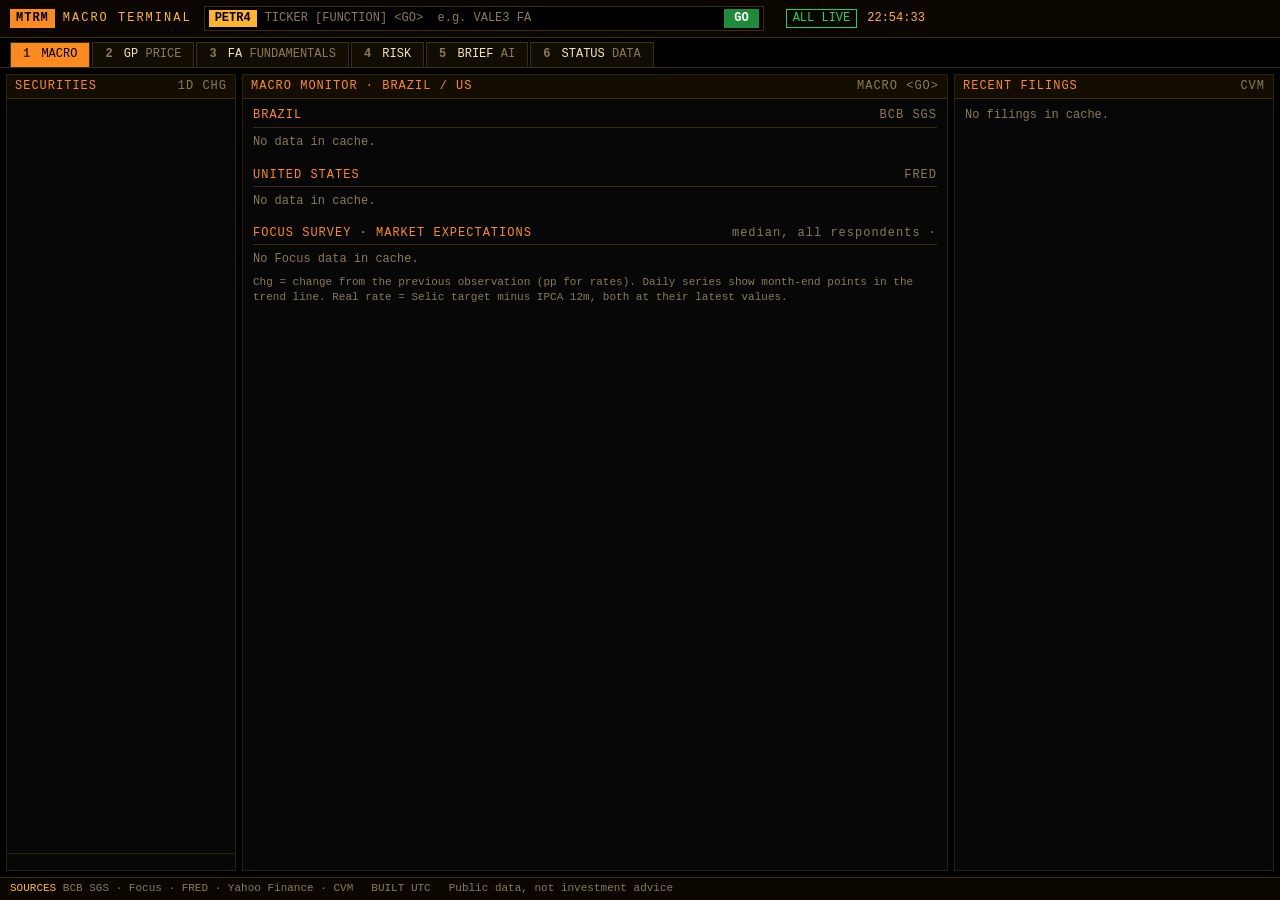
==== web/index.html @ 36a80afa "Macro terminal: data pipeline, static page and AI brief" ====
<!doctype html>
<html lang="en">
<head>
<meta charset="utf-8">
<meta name="viewport" content="width=device-width, initial-scale=1">
<title>Macro Terminal</title>
<meta name="description" content="Terminal-style dashboard of Brazilian and US macro and market data, built from public sources, with an AI daily brief.">
<link rel="icon" href="data:image/svg+xml,%3Csvg xmlns='http://www.w3.org/2000/svg' viewBox='0 0 16 16'%3E%3Crect width='16' height='16' fill='%23000'/%3E%3Cpath d='M2 12 6 7l3 3 5-6' stroke='%23fb8b1e' stroke-width='2' fill='none'/%3E%3C/svg%3E">
<link rel="stylesheet" href="terminal.css">
</head>
<body>
<header class="top">
  <div class="brand"><span class="logo">MTRM</span><span class="brand-name">MACRO TERMINAL</span></div>
  <form class="cmd" id="cmd" autocomplete="off">
    <span class="cmd-sec" id="cmd-sec">PETR4</span>
    <input id="cmd-input" type="text" spellcheck="false" placeholder="TICKER [FUNCTION] &lt;GO&gt;  e.g. VALE3 FA" aria-label="Command">
    <button type="submit" class="go">GO</button>
  </form>
  <div class="top-right">
    <span id="asof" class="dim"></span>
    <span id="health" class="pill"></span>
    <span id="clock" class="clock"></span>
  </div>
</header>

<nav class="tabs" id="tabs" role="tablist">
  <button data-tab="macro" role="tab"><b>1</b> MACRO</button>
  <button data-tab="gp" role="tab"><b>2</b> GP <span class="dim">PRICE</span></button>
  <button data-tab="fa" role="tab"><b>3</b> FA <span class="dim">FUNDAMENTALS</span></button>
  <button data-tab="risk" role="tab"><b>4</b> RISK</button>
  <button data-tab="brief" role="tab"><b>5</b> BRIEF <span class="dim">AI</span></button>
  <button data-tab="status" role="tab"><b>6</b> STATUS <span class="dim">DATA</span></button>
</nav>

<div class="layout">
  <aside class="panel watch">
    <div class="panel-h">SECURITIES <span class="dim">1D CHG</span></div>
    <div id="watchlist" class="watch-list"></div>
    <div class="watch-note dim" id="watch-note"></div>
  </aside>

  <main class="panel main">
    <div class="panel-h" id="main-title"></div>
    <section id="view" class="view"></section>
  </main>

  <aside class="panel filings">
    <div class="panel-h">RECENT FILINGS <span class="dim">CVM</span></div>
    <div id="filings" class="filing-list"></div>
  </aside>
</div>

<footer class="status-line" id="status-line"></footer>

<script src="data.js"></script>
<script src="terminal.js"></script>
</body>
</html>
---- web/terminal.css ----
/* Terminal look: black background, amber/orange text, monospaced type. No external fonts or libraries. */
:root {
  --bg: #000;
  --panel: #070707;
  --line: #2b2108;
  --line-2: #3d2f0c;
  --orange: #fb8b1e;
  --amber: #ffb52e;
  --text: #f2e3c4;
  --dim: #8c7a55;
  --white: #e9e9e9;
  --up: #23d160;
  --down: #ff4d4d;
  --cyan: #3cc8f0;
  --sel: #3a2600;
  --mono: "IBM Plex Mono", "SFMono-Regular", Consolas, "Liberation Mono", Menlo, monospace;
  color-scheme: dark;
}
* { box-sizing: border-box; }
html, body { margin: 0; height: 100%; background: var(--bg); color: var(--text); font: 12px/1.45 var(--mono); }
body { display: flex; flex-direction: column; min-height: 100vh; }
a { color: var(--amber); text-decoration: none; }
a:hover { text-decoration: underline; }
b { color: var(--orange); font-weight: 700; }
.dim { color: var(--dim); }
.up { color: var(--up); }
.down { color: var(--down); }
.amber { color: var(--amber); }
.orange { color: var(--orange); }
.num { text-align: right; font-variant-numeric: tabular-nums; white-space: nowrap; }

/* top bar */
.top { display: flex; align-items: center; gap: 12px; padding: 6px 10px; border-bottom: 1px solid var(--line-2);
  background: #0b0700; }
.brand { display: flex; align-items: center; gap: 8px; white-space: nowrap; }
.logo { background: var(--orange); color: #000; font-weight: 700; padding: 1px 6px; letter-spacing: 1px; }
.brand-name { color: var(--amber); letter-spacing: 2px; }
.cmd { flex: 1; display: flex; align-items: center; gap: 6px; min-width: 0; max-width: 560px;
  border: 1px solid var(--line-2); background: #000; padding: 2px 4px; }
.cmd-sec { color: #000; background: var(--amber); padding: 0 6px; font-weight: 700; white-space: nowrap; }
.cmd input { flex: 1; min-width: 0; background: transparent; border: 0; color: var(--amber); font: inherit;
  text-transform: uppercase; outline: none; }
.cmd input::placeholder { color: var(--dim); text-transform: none; }
.go { background: #1f8a3a; color: #fff; border: 0; font: inherit; font-weight: 700; padding: 1px 10px; cursor: pointer; }
.top-right { display: flex; gap: 10px; align-items: center; white-space: nowrap; }
.clock { color: var(--amber); }
.pill { padding: 0 6px; border: 1px solid currentColor; }
.pill.ok { color: var(--up); }
.pill.warn { color: var(--orange); }

/* function tabs */
.tabs { display: flex; gap: 2px; padding: 4px 10px 0; border-bottom: 1px solid var(--line-2); overflow-x: auto;
  scrollbar-width: none; }
.tabs button { background: #120d02; color: var(--text); border: 1px solid var(--line-2); border-bottom: 0;
  font: inherit; padding: 3px 12px; cursor: pointer; white-space: nowrap; }
.tabs button b { color: var(--dim); margin-right: 4px; }
.tabs button.on { background: var(--orange); color: #000; }
.tabs button.on b, .tabs button.on .dim { color: #3a2200; }

/* three columns */
.layout { flex: 1; display: grid; grid-template-columns: 230px minmax(0, 1fr) 320px; gap: 6px; padding: 6px;
  min-height: 0; }
.panel { background: var(--panel); border: 1px solid var(--line); display: flex; flex-direction: column; min-height: 0;
  min-width: 0; }
.panel-h { display: flex; justify-content: space-between; gap: 8px; padding: 3px 8px; background: #140e02;
  border-bottom: 1px solid var(--line-2); color: var(--orange); letter-spacing: 1px; text-transform: uppercase; }
.view { padding: 8px 10px; overflow: auto; flex: 1; }

/* watchlist */
.watch-list { overflow: auto; }
.wl-group { color: var(--dim); padding: 6px 8px 2px; border-top: 1px solid var(--line); letter-spacing: 1px; }
.wl-row { display: grid; grid-template-columns: 14px 1fr auto auto; gap: 6px; padding: 2px 8px; cursor: pointer;
  align-items: baseline; }
.wl-row:hover { background: #160f02; }
.wl-row.sel { background: var(--sel); }
.wl-row .mark { color: var(--orange); }
.wl-row .tk { color: var(--amber); }
.wl-row .px { color: var(--white); }
.wl-row .stale { color: var(--orange); font-size: 10px; }
.watch-note { padding: 8px; border-top: 1px solid var(--line); font-size: 11px; margin-top: auto; }

/* filings */
.filing-list { overflow: auto; }
.filing { display: grid; grid-template-columns: 74px 46px 34px 1fr; gap: 6px; padding: 3px 8px;
  border-bottom: 1px solid #120d02; align-items: baseline; }
.filing:hover { background: #160f02; }
.filing .fd { color: var(--dim); }
.filing .ft { color: var(--amber); }
.filing .fc { color: var(--orange); }
.filing .fs { color: var(--text); overflow: hidden; text-overflow: ellipsis; white-space: nowrap; }
.filing.hl .ft { background: var(--sel); }

/* tables */
table.t { width: 100%; border-collapse: collapse; }
.t th { color: var(--orange); text-align: left; font-weight: 400; border-bottom: 1px solid var(--line-2);
  padding: 3px 6px; white-space: nowrap; }
.t th.num { text-align: right; }
.t td { padding: 3px 6px; border-bottom: 1px solid #140f04; }
.t tr:hover td { background: #120c02; }
.t td.lbl { color: var(--amber); white-space: nowrap; }
.sec-h { color: var(--orange); margin: 14px 0 6px; letter-spacing: 1px; display: flex; justify-content: space-between;
  gap: 8px; border-bottom: 1px solid var(--line-2); padding-bottom: 2px; }
.sec-h:first-child { margin-top: 0; }
.grid2 { display: grid; grid-template-columns: repeat(auto-fit, minmax(min(100%, 460px), 1fr)); gap: 16px 28px; }
.grid2 > div { min-width: 0; overflow-x: auto; }
.t td.trend, .t th.trend { width: 68px; max-width: 68px; overflow: hidden; padding-right: 0; }
.note { color: var(--dim); font-size: 11px; margin-top: 6px; }
.spark { display: block; }

/* brief teaser */
.teaser { border: 1px solid var(--line-2); padding: 6px 8px; margin-bottom: 12px; cursor: pointer; background: #0d0900; }
.teaser:hover { border-color: var(--orange); }
.teaser .k { color: #000; background: var(--orange); padding: 0 5px; margin-right: 8px; }

/* price chart */
.quote { display: flex; flex-wrap: wrap; gap: 6px 22px; align-items: baseline; margin-bottom: 6px; }
.quote .big { font-size: 26px; color: var(--white); }
.quote .kv span { display: block; color: var(--dim); font-size: 10px; }
.legend { display: flex; flex-wrap: wrap; gap: 12px; margin: 4px 0; }
.legend i { display: inline-block; width: 14px; height: 2px; vertical-align: middle; margin-right: 4px; }
.ranges { display: flex; gap: 4px; margin-left: auto; }
.ranges button, .seg button { background: #120d02; color: var(--text); border: 1px solid var(--line-2); font: inherit;
  padding: 0 8px; cursor: pointer; }
.ranges button.on, .seg button.on { background: var(--amber); color: #000; }
.seg { display: inline-flex; gap: 4px; }
canvas { display: block; width: 100%; }
.chart-wrap { position: relative; }
.tip { position: absolute; pointer-events: none; background: #000; border: 1px solid var(--orange); padding: 2px 6px;
  color: var(--white); font-size: 11px; display: none; white-space: nowrap; }

/* heatmap */
.heat td.c { text-align: center; color: #000; min-width: 52px; }
.heat th { text-align: center; }

/* brief */
.headline { color: var(--white); font-size: 16px; margin: 4px 0 10px; }
ol.points, ul.risks { margin: 0; padding-left: 22px; }
ol.points li, ul.risks li { margin: 4px 0; }
ol.points li::marker { color: var(--orange); }
ul.risks li::marker { color: var(--down); }
.meta { display: grid; grid-template-columns: repeat(auto-fit, minmax(150px, 1fr)); gap: 6px 14px; margin-top: 14px;
  border-top: 1px solid var(--line-2); padding-top: 8px; }
.meta div span { display: block; color: var(--dim); font-size: 10px; }
.badge { padding: 0 5px; border: 1px solid currentColor; font-size: 11px; }
.badge.live { color: var(--up); }
.badge.stale { color: var(--orange); }
.badge.missing { color: var(--down); }
.issues { margin: 0; padding-left: 16px; color: var(--dim); }
.issues li.error { color: var(--down); }

/* bottom line */
.status-line { padding: 3px 10px; border-top: 1px solid var(--line-2); background: #0b0700; color: var(--dim);
  display: flex; flex-wrap: wrap; gap: 4px 18px; font-size: 11px; }
.status-line b { color: var(--amber); font-weight: 400; }

/* phones and narrow windows */
@media (max-width: 980px) {
  html, body { height: auto; }
  body { overflow-x: hidden; }
  .layout { grid-template-columns: minmax(0, 1fr); flex: none; }
  .watch, .filings { min-height: auto; }
  .watch { order: 1; }
  .main { order: 2; min-height: 70vh; }
  .filings { order: 3; max-height: 50vh; }
  .watch-list { display: flex; overflow-x: auto; }
  .wl-group { display: none; }
  .wl-row { grid-template-columns: auto auto; border-right: 1px solid var(--line); padding: 4px 10px; white-space: nowrap; }
  .wl-row .mark, .wl-row .px { display: none; }
  .watch-note { display: none; }
  .top { flex-wrap: wrap; }
  .cmd { order: 3; flex-basis: 100%; max-width: none; }
  .brand-name { display: none; }
}
@media (max-width: 520px) {
  .filing { grid-template-columns: 70px 44px 1fr; }
  .filing .fc { display: none; }
  .top-right #asof { display: none; }
  .quote .big { font-size: 22px; }
  .t .trend { display: none; }
  .t td.lbl { white-space: normal; }
}
.t tr.sel td { background: var(--sel); }
.t td.dim { white-space: nowrap; }
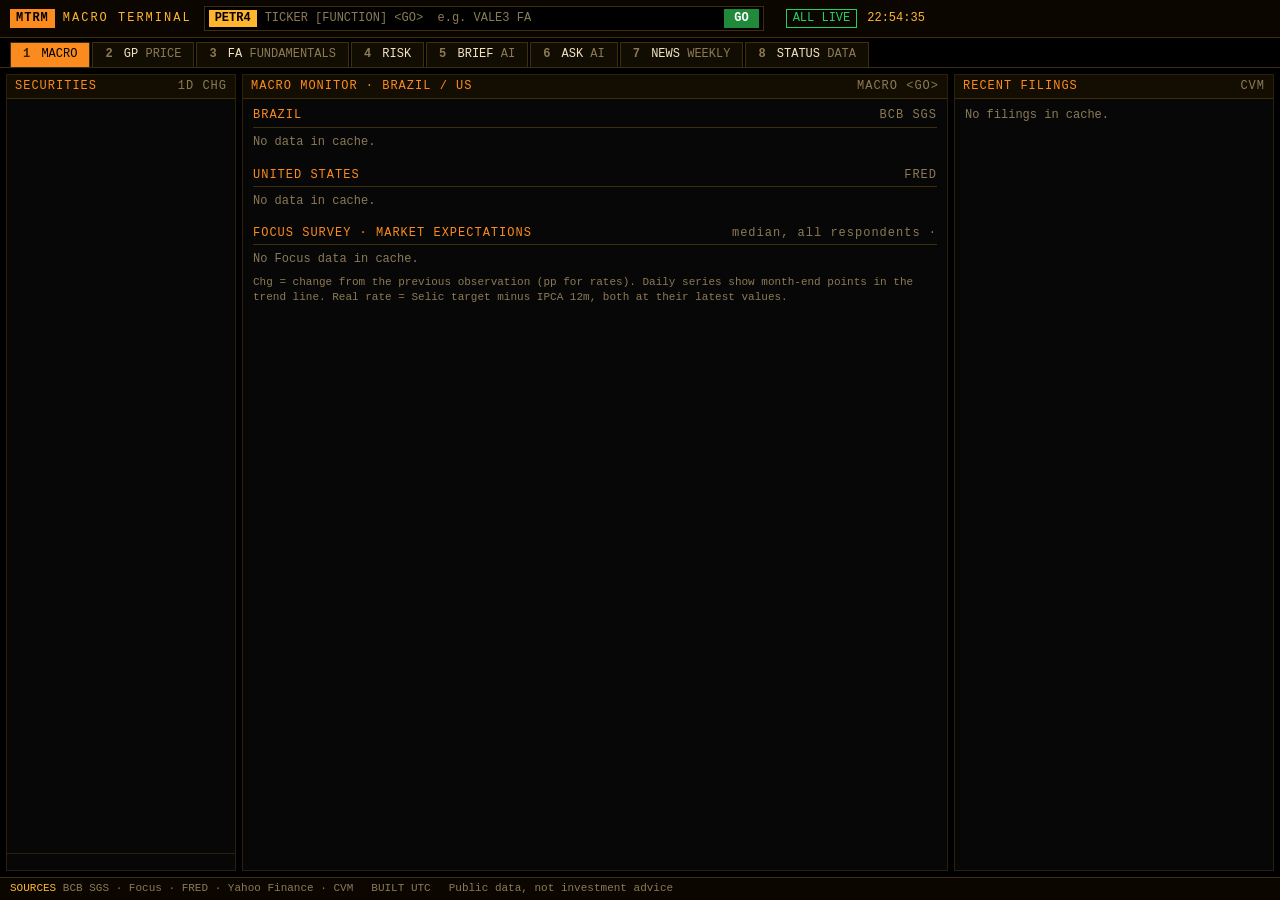
==== commit d2de8c3e: "Add rule-based alerts, ask tab with cited series, weekly newsletter" ====
--- a/web/index.html
+++ b/web/index.html
@@ -29,8 +29,11 @@
   <button data-tab="fa" role="tab"><b>3</b> FA <span class="dim">FUNDAMENTALS</span></button>
   <button data-tab="risk" role="tab"><b>4</b> RISK</button>
   <button data-tab="brief" role="tab"><b>5</b> BRIEF <span class="dim">AI</span></button>
-  <button data-tab="status" role="tab"><b>6</b> STATUS <span class="dim">DATA</span></button>
+  <button data-tab="ask" role="tab"><b>6</b> ASK <span class="dim">AI</span></button>
+  <button data-tab="news" role="tab"><b>7</b> NEWS <span class="dim">WEEKLY</span></button>
+  <button data-tab="status" role="tab"><b>8</b> STATUS <span class="dim">DATA</span></button>
 </nav>
+<div class="alertbar" id="alertbar"></div>
 
 <div class="layout">
   <aside class="panel watch">
--- a/web/terminal.css
+++ b/web/terminal.css
@@ -181,3 +181,32 @@
 }
 .t tr.sel td { background: var(--sel); }
 .t td.dim { white-space: nowrap; }
+
+/* alerts strip */
+.alertbar { display: flex; gap: 8px; align-items: center; padding: 3px 10px; border-bottom: 1px solid var(--line-2);
+  background: #0d0800; overflow-x: auto; white-space: nowrap; scrollbar-width: none; cursor: pointer; }
+.alertbar:empty { display: none; }
+.alertbar .lab { color: #000; background: var(--down); padding: 0 6px; font-weight: 700; }
+.alertbar .a { color: var(--text); }
+.alertbar .a.warn b { color: var(--down); }
+.alertbar .a.info b { color: var(--cyan); }
+.alertbar .sep { color: var(--dim); }
+.alert-list li { margin: 3px 0; }
+.alert-list b { display: inline-block; min-width: 52px; }
+.alert-list .warn b { color: var(--down); }
+.alert-list .info b { color: var(--cyan); }
+
+/* ask */
+.qa { border: 1px solid var(--line-2); padding: 8px 10px; margin-bottom: 10px; background: #0b0700; }
+.qa .q { color: var(--amber); margin-bottom: 4px; }
+.qa .q::before { content: "Q> "; color: var(--orange); }
+.qa .a { color: var(--white); }
+.qa .cites { margin-top: 6px; font-size: 11px; color: var(--dim); }
+.qa .cites span { border: 1px solid var(--line-2); padding: 0 5px; margin-right: 4px; display: inline-block; margin-top: 3px; color: var(--amber); }
+.askform { display: flex; gap: 6px; margin-bottom: 12px; }
+.askform input { flex: 1; min-width: 0; background: #000; border: 1px solid var(--orange); color: var(--amber); font: inherit; padding: 4px 6px; }
+.askform button { background: var(--orange); color: #000; border: 0; font: inherit; font-weight: 700; padding: 0 12px; cursor: pointer; }
+
+/* news */
+.ed { display: grid; grid-template-columns: 90px 1fr auto; gap: 8px; padding: 4px 0; border-bottom: 1px solid #140f04; }
+.newsframe { width: 100%; height: 70vh; border: 1px solid var(--line-2); background: #fff; margin-top: 10px; }
